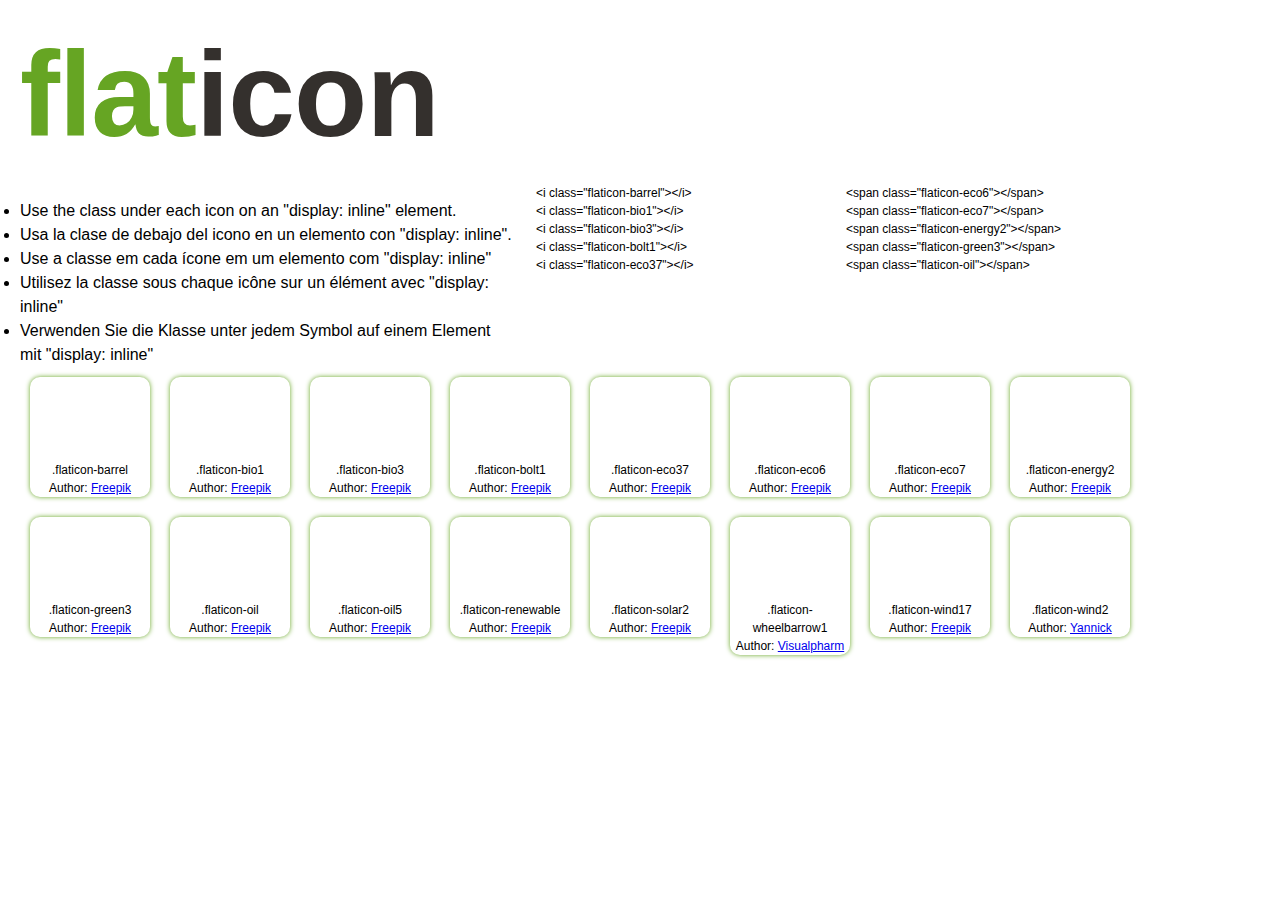
==== fonts/flaticon.html @ 9286f478 "added icons to the menu" ====
<!Doctype html>
			<html>
			<head>
			<title>Flaticon WebFont</title>
                        <link rel="stylesheet" type="text/css" href="flaticon.css">
                        <meta charset="UTF-8">
			<style>

				body {
					font-family: sans-serif;
					line-height: 1.5;
					font-size: 16px;
					padding: 20px;
				}
				* {
					-moz-box-sizing: border-box;
					-webkit-box-sizing: border-box;
					box-sizing: border-box;
					margin: 0;
					padding: 0;
				}
                                
[class^="flaticon-"]:before, [class*=" flaticon-"]:before,
[class^="flaticon-"]:after, [class*=" flaticon-"]:after {
font-family: Flaticon;
font-size: 20px;
font-style: normal;
margin-left: 20px;
color: #66A523;
}

                                .image p {
    font-size: 12px;
    margin-left: 20px;
    clear: none;
    width: 300px;
}
.text {
    width: 40%;
    float: left;
    margin-top: 15px;
}
.image {
    width: 25%;
float: left;
margin-bottom: 15px;
}
#glyphs {
    clear: both;
}
.image p:nth-child(even) i {
    clear: none;
}
				.glyph{
					display: inline-block;
					width: 120px;
					margin: 10px;
					text-align: center;
					vertical-align: top;
					background: #FFF;
					border-radius: 10px;
					box-shadow: 0 0 5px #66A523;
				}
				.glyph-icon{
					padding: 10px;
					display: block;
					font-family: "Flaticon";
					font-size: 64px;
					line-height: 1;
				}
				.glyph-icon:before{
					content: attr(data-icon);
				}
				.class-name{
					font-size: 12px;
				}
				.glyph > input{
					display: block;
					width: 100px;
					margin: 5px auto;
					text-align: center;
					font-size: 12px;
					cursor: text;
				}
				.glyph > input.icon-input{
					font-family: "Flaticon";
					font-size: 16px;
					margin-bottom: 10px;
				}
                    h1.logo {
                        font-size: 120px;
                        letter-spacing: -1px;
                        margin-top: -16px;
                        text-transform: lowercase;
                     }

                     h1.logo a {
                        color:#34302d;
                        /*font-weight: 100;*/
                        text-decoration: none;
                     }

                     h1.logo a span{
                        color:#66A523;
                     }
			</style>
			</head>
			<body>
               <header>
               <h1 class="logo"><a href="http://www.flaticon.com"><span>FLAT</span>ICON</a></h1>
               </header>
                
               <section class="demo">
                    <div class="text">
                    <ul>
                        <li><p>Use the class under each icon on an "display: inline" element.<p></li>
                        <li><p>Usa la clase de debajo del icono en un elemento con "display: inline".<p></li>
                        <li><p>Use a classe em cada ícone em um elemento com "display: inline"</p></li>
                        <li><p>Utilisez la classe sous chaque icône sur un élément avec "display: inline"</p></li>
                        <li><p>Verwenden Sie die Klasse unter jedem Symbol auf einem Element mit "display: inline"</p></li>
                    </ul>
                    </div>
                    <div class="image"><p>&lt;i class=&quot;flaticon-barrel&quot;&gt;&lt;/i&gt; <i class="flaticon-barrel"></i></p><p>&lt;i class=&quot;flaticon-bio1&quot;&gt;&lt;/i&gt; <i class="flaticon-bio1"></i></p><p>&lt;i class=&quot;flaticon-bio3&quot;&gt;&lt;/i&gt; <i class="flaticon-bio3"></i></p><p>&lt;i class=&quot;flaticon-bolt1&quot;&gt;&lt;/i&gt; <i class="flaticon-bolt1"></i></p><p>&lt;i class=&quot;flaticon-eco37&quot;&gt;&lt;/i&gt; <i class="flaticon-eco37"></i></p></div><div class="image"><p>&lt;span class=&quot;flaticon-eco6&quot;&gt;&lt;/span&gt; <span class="flaticon-eco6"></span></p><p>&lt;span class=&quot;flaticon-eco7&quot;&gt;&lt;/span&gt; <span class="flaticon-eco7"></span></p><p>&lt;span class=&quot;flaticon-energy2&quot;&gt;&lt;/span&gt; <span class="flaticon-energy2"></span></p><p>&lt;span class=&quot;flaticon-green3&quot;&gt;&lt;/span&gt; <span class="flaticon-green3"></span></p><p>&lt;span class=&quot;flaticon-oil&quot;&gt;&lt;/span&gt; <span class="flaticon-oil"></span></p></div>
               </section>

			<section id="glyphs"><div class="glyph">
				<div class="glyph-icon" data-icon="&#xe000;"></div>
				<div class="class-name">.flaticon-barrel</div><div class="class-name">Author: <a href="http://www.flaticon.com/free-icon/barrel-container_31588">Freepik</a></div></div><div class="glyph">
				<div class="glyph-icon" data-icon="&#xe001;"></div>
				<div class="class-name">.flaticon-bio1</div><div class="class-name">Author: <a href="http://www.flaticon.com/free-icon/bio-energy-symbol_25150">Freepik</a></div></div><div class="glyph">
				<div class="glyph-icon" data-icon="&#xe002;"></div>
				<div class="class-name">.flaticon-bio3</div><div class="class-name">Author: <a href="http://www.flaticon.com/free-icon/bio-mass-renewable-energy_34507">Freepik</a></div></div><div class="glyph">
				<div class="glyph-icon" data-icon="&#xe003;"></div>
				<div class="class-name">.flaticon-bolt1</div><div class="class-name">Author: <a href="http://www.flaticon.com/free-icon/bolt_2233">Freepik</a></div></div><div class="glyph">
				<div class="glyph-icon" data-icon="&#xe004;"></div>
				<div class="class-name">.flaticon-eco37</div><div class="class-name">Author: <a href="http://www.flaticon.com/free-icon/eco-powered_25148">Freepik</a></div></div><div class="glyph">
				<div class="glyph-icon" data-icon="&#xe005;"></div>
				<div class="class-name">.flaticon-eco6</div><div class="class-name">Author: <a href="http://www.flaticon.com/free-icon/eco-energy_25013">Freepik</a></div></div><div class="glyph">
				<div class="glyph-icon" data-icon="&#xe006;"></div>
				<div class="class-name">.flaticon-eco7</div><div class="class-name">Author: <a href="http://www.flaticon.com/free-icon/eco-energy-symbol-of-a-lightning-bolt_25018">Freepik</a></div></div><div class="glyph">
				<div class="glyph-icon" data-icon="&#xe007;"></div>
				<div class="class-name">.flaticon-energy2</div><div class="class-name">Author: <a href="http://www.flaticon.com/free-icon/energy-recycle_12920">Freepik</a></div></div><div class="glyph">
				<div class="glyph-icon" data-icon="&#xe008;"></div>
				<div class="class-name">.flaticon-green3</div><div class="class-name">Author: <a href="http://www.flaticon.com/free-icon/green-energy_25110">Freepik</a></div></div><div class="glyph">
				<div class="glyph-icon" data-icon="&#xe009;"></div>
				<div class="class-name">.flaticon-oil</div><div class="class-name">Author: <a href="http://www.flaticon.com/free-icon/oil-barrel-with-droplet-image_18255">Freepik</a></div></div><div class="glyph">
				<div class="glyph-icon" data-icon="&#xe00a;"></div>
				<div class="class-name">.flaticon-oil5</div><div class="class-name">Author: <a href="http://www.flaticon.com/free-icon/oil-drops_25079">Freepik</a></div></div><div class="glyph">
				<div class="glyph-icon" data-icon="&#xe00b;"></div>
				<div class="class-name">.flaticon-renewable</div><div class="class-name">Author: <a href="http://www.flaticon.com/free-icon/renewable-energy-label_25146">Freepik</a></div></div><div class="glyph">
				<div class="glyph-icon" data-icon="&#xe00c;"></div>
				<div class="class-name">.flaticon-solar2</div><div class="class-name">Author: <a href="http://www.flaticon.com/free-icon/solar-panel-ios-7-interface-symbol_17977">Freepik</a></div></div><div class="glyph">
				<div class="glyph-icon" data-icon="&#xe00d;"></div>
				<div class="class-name">.flaticon-wheelbarrow1</div><div class="class-name">Author: <a href="http://www.flaticon.com/free-icon/wheelbarrow-with-soil_24474">Visualpharm</a></div></div><div class="glyph">
				<div class="glyph-icon" data-icon="&#xe00e;"></div>
				<div class="class-name">.flaticon-wind17</div><div class="class-name">Author: <a href="http://www.flaticon.com/free-icon/wind-mill_31554">Freepik</a></div></div><div class="glyph">
				<div class="glyph-icon" data-icon="&#xe00f;"></div>
				<div class="class-name">.flaticon-wind2</div><div class="class-name">Author: <a href="http://www.flaticon.com/free-icon/wind-turbine_12090">Yannick</a></div></div></section>
			</body>
		</html>
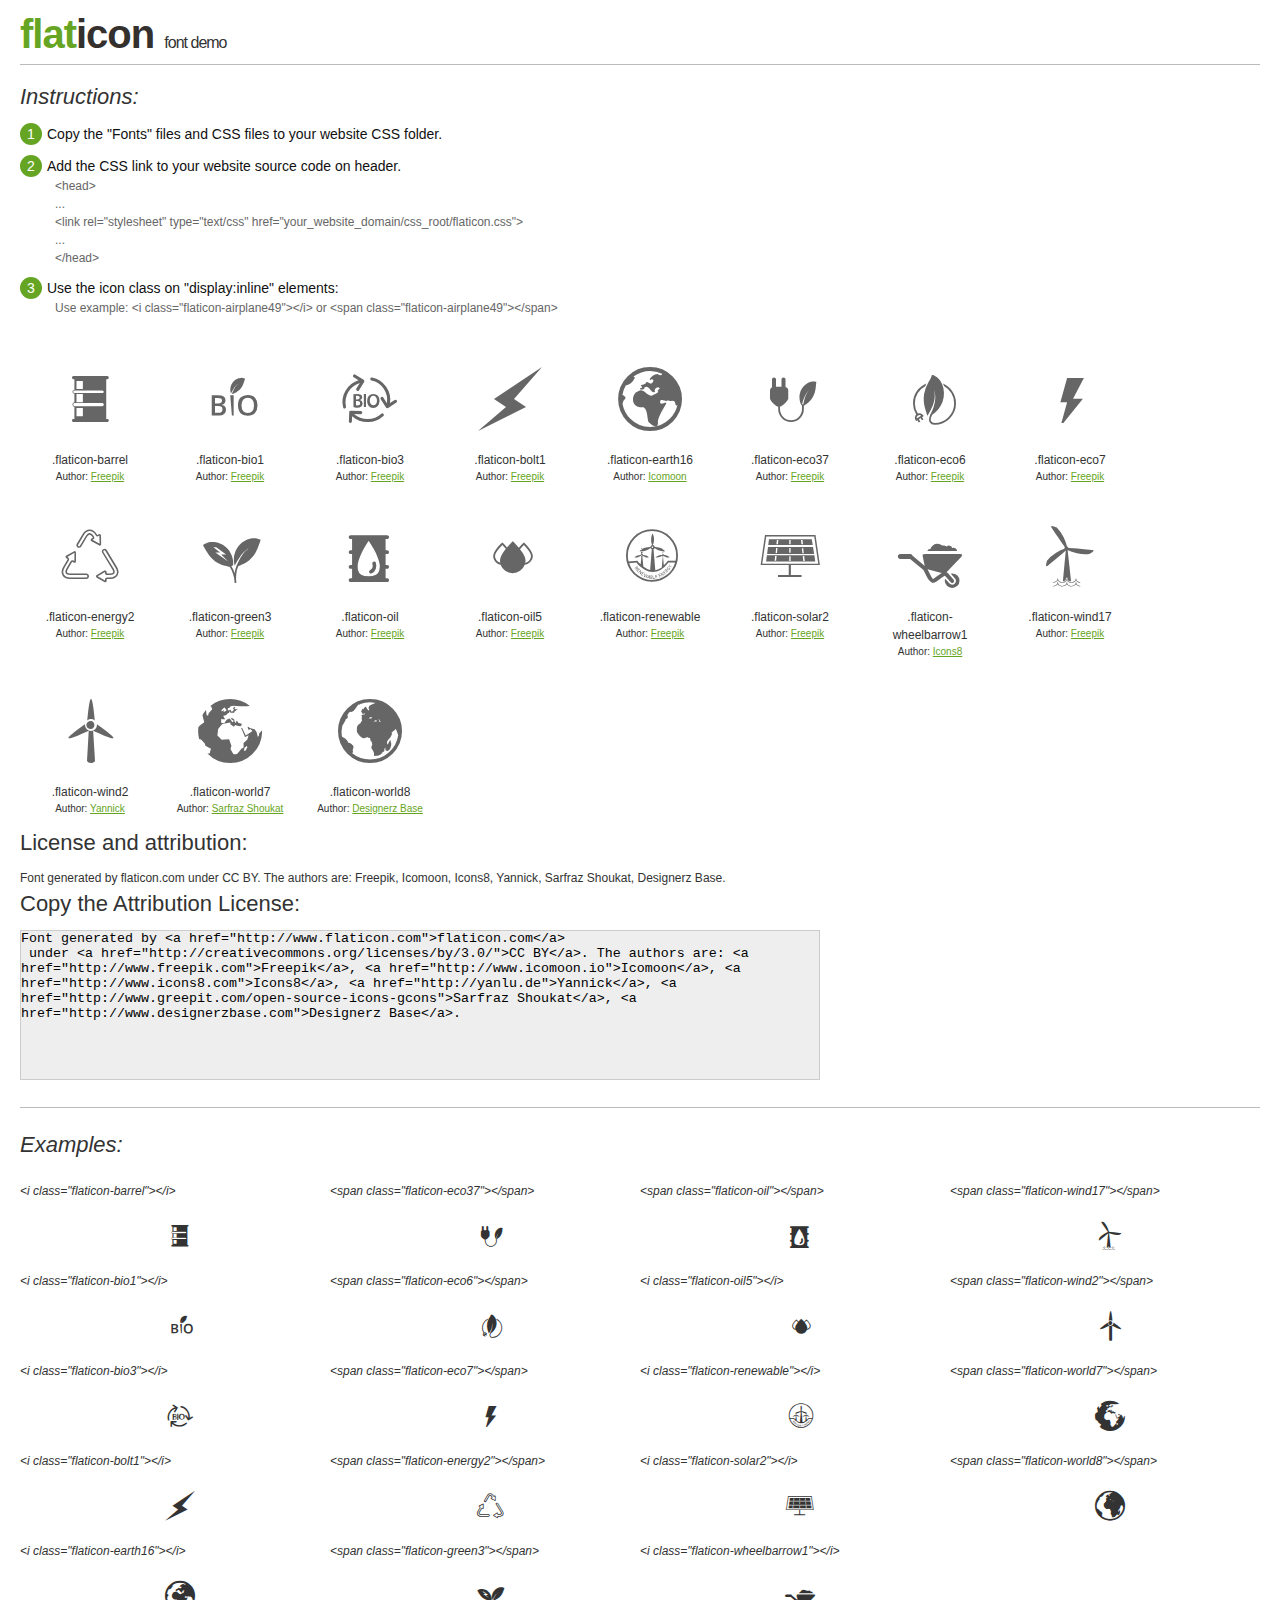
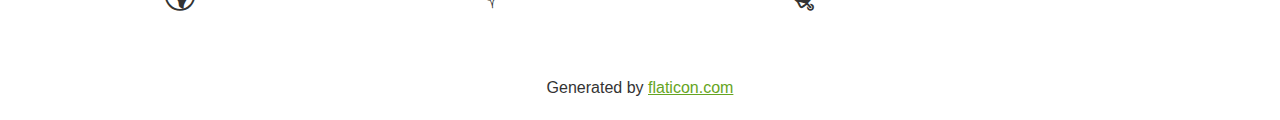
==== commit e202f655: "added new icon for countries. Fixed types and subtype for scatter plot" ====
--- a/fonts/flaticon.html
+++ b/fonts/flaticon.html
@@ -1,160 +1,301 @@
-<!Doctype html>
-			<html>
-			<head>
-			<title>Flaticon WebFont</title>
-                        <link rel="stylesheet" type="text/css" href="flaticon.css">
-                        <meta charset="UTF-8">
-			<style>
-
-				body {
-					font-family: sans-serif;
-					line-height: 1.5;
-					font-size: 16px;
-					padding: 20px;
-				}
-				* {
-					-moz-box-sizing: border-box;
-					-webkit-box-sizing: border-box;
-					box-sizing: border-box;
-					margin: 0;
-					padding: 0;
-				}
-                                
-[class^="flaticon-"]:before, [class*=" flaticon-"]:before,
-[class^="flaticon-"]:after, [class*=" flaticon-"]:after {
-font-family: Flaticon;
-font-size: 20px;
-font-style: normal;
-margin-left: 20px;
-color: #66A523;
-}
-
-                                .image p {
-    font-size: 12px;
-    margin-left: 20px;
-    clear: none;
-    width: 300px;
-}
-.text {
-    width: 40%;
-    float: left;
-    margin-top: 15px;
-}
-.image {
-    width: 25%;
-float: left;
-margin-bottom: 15px;
-}
-#glyphs {
-    clear: both;
-}
-.image p:nth-child(even) i {
-    clear: none;
-}
-				.glyph{
-					display: inline-block;
-					width: 120px;
-					margin: 10px;
-					text-align: center;
-					vertical-align: top;
-					background: #FFF;
-					border-radius: 10px;
-					box-shadow: 0 0 5px #66A523;
-				}
-				.glyph-icon{
-					padding: 10px;
-					display: block;
-					font-family: "Flaticon";
-					font-size: 64px;
-					line-height: 1;
-				}
-				.glyph-icon:before{
-					content: attr(data-icon);
-				}
-				.class-name{
-					font-size: 12px;
-				}
-				.glyph > input{
-					display: block;
-					width: 100px;
-					margin: 5px auto;
-					text-align: center;
-					font-size: 12px;
-					cursor: text;
-				}
-				.glyph > input.icon-input{
-					font-family: "Flaticon";
-					font-size: 16px;
-					margin-bottom: 10px;
-				}
-                    h1.logo {
-                        font-size: 120px;
-                        letter-spacing: -1px;
-                        margin-top: -16px;
-                        text-transform: lowercase;
-                     }
-
-                     h1.logo a {
-                        color:#34302d;
-                        /*font-weight: 100;*/
-                        text-decoration: none;
-                     }
-
-                     h1.logo a span{
-                        color:#66A523;
-                     }
-			</style>
-			</head>
-			<body>
-               <header>
-               <h1 class="logo"><a href="http://www.flaticon.com"><span>FLAT</span>ICON</a></h1>
-               </header>
-                
-               <section class="demo">
-                    <div class="text">
-                    <ul>
-                        <li><p>Use the class under each icon on an "display: inline" element.<p></li>
-                        <li><p>Usa la clase de debajo del icono en un elemento con "display: inline".<p></li>
-                        <li><p>Use a classe em cada ícone em um elemento com "display: inline"</p></li>
-                        <li><p>Utilisez la classe sous chaque icône sur un élément avec "display: inline"</p></li>
-                        <li><p>Verwenden Sie die Klasse unter jedem Symbol auf einem Element mit "display: inline"</p></li>
-                    </ul>
-                    </div>
-                    <div class="image"><p>&lt;i class=&quot;flaticon-barrel&quot;&gt;&lt;/i&gt; <i class="flaticon-barrel"></i></p><p>&lt;i class=&quot;flaticon-bio1&quot;&gt;&lt;/i&gt; <i class="flaticon-bio1"></i></p><p>&lt;i class=&quot;flaticon-bio3&quot;&gt;&lt;/i&gt; <i class="flaticon-bio3"></i></p><p>&lt;i class=&quot;flaticon-bolt1&quot;&gt;&lt;/i&gt; <i class="flaticon-bolt1"></i></p><p>&lt;i class=&quot;flaticon-eco37&quot;&gt;&lt;/i&gt; <i class="flaticon-eco37"></i></p></div><div class="image"><p>&lt;span class=&quot;flaticon-eco6&quot;&gt;&lt;/span&gt; <span class="flaticon-eco6"></span></p><p>&lt;span class=&quot;flaticon-eco7&quot;&gt;&lt;/span&gt; <span class="flaticon-eco7"></span></p><p>&lt;span class=&quot;flaticon-energy2&quot;&gt;&lt;/span&gt; <span class="flaticon-energy2"></span></p><p>&lt;span class=&quot;flaticon-green3&quot;&gt;&lt;/span&gt; <span class="flaticon-green3"></span></p><p>&lt;span class=&quot;flaticon-oil&quot;&gt;&lt;/span&gt; <span class="flaticon-oil"></span></p></div>
-               </section>
-
-			<section id="glyphs"><div class="glyph">
-				<div class="glyph-icon" data-icon="&#xe000;"></div>
-				<div class="class-name">.flaticon-barrel</div><div class="class-name">Author: <a href="http://www.flaticon.com/free-icon/barrel-container_31588">Freepik</a></div></div><div class="glyph">
-				<div class="glyph-icon" data-icon="&#xe001;"></div>
-				<div class="class-name">.flaticon-bio1</div><div class="class-name">Author: <a href="http://www.flaticon.com/free-icon/bio-energy-symbol_25150">Freepik</a></div></div><div class="glyph">
-				<div class="glyph-icon" data-icon="&#xe002;"></div>
-				<div class="class-name">.flaticon-bio3</div><div class="class-name">Author: <a href="http://www.flaticon.com/free-icon/bio-mass-renewable-energy_34507">Freepik</a></div></div><div class="glyph">
-				<div class="glyph-icon" data-icon="&#xe003;"></div>
-				<div class="class-name">.flaticon-bolt1</div><div class="class-name">Author: <a href="http://www.flaticon.com/free-icon/bolt_2233">Freepik</a></div></div><div class="glyph">
-				<div class="glyph-icon" data-icon="&#xe004;"></div>
-				<div class="class-name">.flaticon-eco37</div><div class="class-name">Author: <a href="http://www.flaticon.com/free-icon/eco-powered_25148">Freepik</a></div></div><div class="glyph">
-				<div class="glyph-icon" data-icon="&#xe005;"></div>
-				<div class="class-name">.flaticon-eco6</div><div class="class-name">Author: <a href="http://www.flaticon.com/free-icon/eco-energy_25013">Freepik</a></div></div><div class="glyph">
-				<div class="glyph-icon" data-icon="&#xe006;"></div>
-				<div class="class-name">.flaticon-eco7</div><div class="class-name">Author: <a href="http://www.flaticon.com/free-icon/eco-energy-symbol-of-a-lightning-bolt_25018">Freepik</a></div></div><div class="glyph">
-				<div class="glyph-icon" data-icon="&#xe007;"></div>
-				<div class="class-name">.flaticon-energy2</div><div class="class-name">Author: <a href="http://www.flaticon.com/free-icon/energy-recycle_12920">Freepik</a></div></div><div class="glyph">
-				<div class="glyph-icon" data-icon="&#xe008;"></div>
-				<div class="class-name">.flaticon-green3</div><div class="class-name">Author: <a href="http://www.flaticon.com/free-icon/green-energy_25110">Freepik</a></div></div><div class="glyph">
-				<div class="glyph-icon" data-icon="&#xe009;"></div>
-				<div class="class-name">.flaticon-oil</div><div class="class-name">Author: <a href="http://www.flaticon.com/free-icon/oil-barrel-with-droplet-image_18255">Freepik</a></div></div><div class="glyph">
-				<div class="glyph-icon" data-icon="&#xe00a;"></div>
-				<div class="class-name">.flaticon-oil5</div><div class="class-name">Author: <a href="http://www.flaticon.com/free-icon/oil-drops_25079">Freepik</a></div></div><div class="glyph">
-				<div class="glyph-icon" data-icon="&#xe00b;"></div>
-				<div class="class-name">.flaticon-renewable</div><div class="class-name">Author: <a href="http://www.flaticon.com/free-icon/renewable-energy-label_25146">Freepik</a></div></div><div class="glyph">
-				<div class="glyph-icon" data-icon="&#xe00c;"></div>
-				<div class="class-name">.flaticon-solar2</div><div class="class-name">Author: <a href="http://www.flaticon.com/free-icon/solar-panel-ios-7-interface-symbol_17977">Freepik</a></div></div><div class="glyph">
-				<div class="glyph-icon" data-icon="&#xe00d;"></div>
-				<div class="class-name">.flaticon-wheelbarrow1</div><div class="class-name">Author: <a href="http://www.flaticon.com/free-icon/wheelbarrow-with-soil_24474">Visualpharm</a></div></div><div class="glyph">
-				<div class="glyph-icon" data-icon="&#xe00e;"></div>
-				<div class="class-name">.flaticon-wind17</div><div class="class-name">Author: <a href="http://www.flaticon.com/free-icon/wind-mill_31554">Freepik</a></div></div><div class="glyph">
-				<div class="glyph-icon" data-icon="&#xe00f;"></div>
-				<div class="class-name">.flaticon-wind2</div><div class="class-name">Author: <a href="http://www.flaticon.com/free-icon/wind-turbine_12090">Yannick</a></div></div></section>
-			</body>
-		</html>+<!DOCTYPE html>
+<html>
+
+<head>
+    <title>Flaticon WebFont</title>
+    <link rel="stylesheet" type="text/css" href="flaticon.css">
+    <meta charset="UTF-8">
+    <style>
+    body {
+        font-family: sans-serif;
+        line-height: 1.5;
+        font-size: 16px;
+        padding: 20px;
+        color:#333;
+    }
+    * {
+        -moz-box-sizing: border-box;
+        -webkit-box-sizing: border-box;
+        box-sizing: border-box;
+        margin: 0;
+        padding: 0;
+    }
+    [class^="flaticon-"]:before, [class*=" flaticon-"]:before, [class^="flaticon-"]:after, [class*=" flaticon-"]:after {
+        font-family: Flaticon;
+        font-size: 30px;
+        font-style: normal;
+        margin-left: 20px;
+        color: #333;
+    }
+    .image p {
+		font-size: 12px;
+		margin: 0px;
+		clear: none;
+		width: 300px;
+		line-height: 40px;
+	}
+    .text {
+        float: left;
+        font-size:14px;
+        margin-top: 15px;
+    }
+    .text ul {
+        margin-left:0px;
+        color:#111;
+        margin-bottom:20px;
+    }
+    .text .ex {
+        font-size:12px;
+        color:#666;
+        margin-left:35px;
+        display:block;
+    }
+    .text ul li {
+        margin-top:10px;
+        list-style:none;
+    }
+    .num {
+        background:#66A523;
+        color:#fff;
+        border-radius:20px;
+        padding:1px;
+        display:inline-block;
+        width:22px;
+        height:22px;
+        text-align:center;
+        margin-right: 5px;
+    }
+    .text ul strong {
+        font-weight:normal;
+        color:#000;
+    }
+    .image {
+        width: 280px;
+        float: left;
+        margin-bottom: 15px;
+        margin-right: 30px;
+    }
+    #glyphs {
+        clear: both;
+    }
+    .image p:nth-child(even) i {
+        clear: none;
+    }
+    .glyph {
+        display: inline-block;
+        width: 120px;
+        margin: 10px;
+        text-align: center;
+        vertical-align: top;
+        background: #FFF;
+    }
+    .glyph .glyph-icon {
+        padding: 10px;
+        display: block;
+        font-family:"Flaticon";
+        font-size: 64px;
+        line-height: 1;
+    }
+    .glyph .glyph-icon:before {
+        font-size: 64px;
+        color: #666;
+        margin-left: 0;
+    }
+    .class-name {
+        font-size: 12px;
+    }
+    .author-name {
+		font-size: 10px;
+	}
+	a{
+		color: #66A523;
+	}
+    .instructions {
+        font-style:italic;
+        font-size:22px;
+        margin-bottom:10px;
+    }
+    .iconsuse {
+        font-size:22px;
+        font-style:italic;
+        padding-top:20px;
+        margin-top:20px;
+        border-top:1px solid #bbb;
+    }
+    .usetitle {
+        font-size:22px;
+        margin-bottom:10px;
+    }
+    .class-name:last-child {
+        font-size: 10px;
+        color:#888;
+    }
+    .class-name:last-child a {
+        font-size: 10px;
+        color:#555;
+    }
+    .class-name:last-child a:hover {
+        color:#66A523;
+    }
+    .glyph > input {
+        display: block;
+        width: 100px;
+        margin: 5px auto;
+        text-align: center;
+        font-size: 12px;
+        cursor: text;
+    }
+    .glyph > input.icon-input {
+        font-family:"Flaticon";
+        font-size: 16px;
+        margin-bottom: 10px;
+    }
+    h1.logo {
+        font-size: 40px;
+        letter-spacing: -1px;
+        margin-top: -16px;
+        text-transform: lowercase;
+        border-bottom:1px solid #bbb;
+    }
+    h1.logo strong {
+        font-size: 16px;
+        font-family:sans-serif;
+        font-weight:normal;
+        color:#333;
+    }
+    h1.logo a {
+        color:#34302d;
+        text-decoration: none;
+    }
+    h1.logo a span {
+        color:#66A523;
+    }
+    #footer {
+        padding-top:40px;
+        clear:both;
+        text-align:center;
+    }
+    #footer a {
+        color:#66A523;
+    }
+    textarea {
+		margin: 0px;
+		width: 800px;
+		height: 150px;
+		border: 1px solid #CCC;
+		resize: none;
+		background: #EEE;
+    }
+    .author-link, .attrDiv a{
+    	font-size: 12px;
+    	color: #333;
+    	text-decoration: none;
+    }
+    .external {
+    	display: block;
+    }
+    .attrDiv {
+		font-size: 12px;
+	}
+    </style>
+</head>
+
+<body>
+    <header>
+        <h1 class="logo">
+            <a href="http://www.flaticon.com">
+                <span>FLAT</span>ICON</a>
+            <strong>Font Demo</strong>
+        </h1>
+    </header>
+
+    <section class="demo">
+        <div class="text">
+
+            <div class="instructions">Instructions:</div>
+
+            <ul>
+                <li>
+                    <p>
+                        <span class="num">1</span>Copy the "Fonts" files and CSS files to your website CSS folder.
+                </li>
+                <li>
+                    <p>
+                        <span class="num">2</span>Add the CSS link to your website source code on header.
+                        <br />
+                        <span class="ex">&lt;head&gt;
+                            <br/>...
+                            <br/>&lt;link rel="stylesheet" type="text/css" href="your_website_domain/css_root/flaticon.css"&gt;
+                            <br/>...
+                            <br/>&lt;/head&gt;</span>
+                </li>
+
+                <li>
+                    <p>
+                        <span class="num">3</span>Use the icon class on "display:inline" elements:
+                        <br />
+                        <span class="ex">Use example: &lt;i class=&quot;flaticon-airplane49&quot;&gt;&lt;/i&gt; or &lt;span class=&quot;flaticon-airplane49&quot;&gt;&lt;/span&gt;</span>
+                </li>
+            </ul>
+        </div>
+
+    </section>
+
+    <section id="glyphs"><div class="glyph">
+		<div class="glyph-icon flaticon-barrel"></div>
+		<div class="class-name">.flaticon-barrel</div><div class="author-name">Author: <a href="http://www.flaticon.com/free-icon/barrel-container_31588">Freepik</a></div></div><div class="glyph">
+		<div class="glyph-icon flaticon-bio1"></div>
+		<div class="class-name">.flaticon-bio1</div><div class="author-name">Author: <a href="http://www.flaticon.com/free-icon/bio-energy-symbol_25150">Freepik</a></div></div><div class="glyph">
+		<div class="glyph-icon flaticon-bio3"></div>
+		<div class="class-name">.flaticon-bio3</div><div class="author-name">Author: <a href="http://www.flaticon.com/free-icon/bio-mass-renewable-energy_34507">Freepik</a></div></div><div class="glyph">
+		<div class="glyph-icon flaticon-bolt1"></div>
+		<div class="class-name">.flaticon-bolt1</div><div class="author-name">Author: <a href="http://www.flaticon.com/free-icon/bolt_2233">Freepik</a></div></div><div class="glyph">
+		<div class="glyph-icon flaticon-earth16"></div>
+		<div class="class-name">.flaticon-earth16</div><div class="author-name">Author: <a href="http://www.flaticon.com/free-icon/earth_24390">Icomoon</a></div></div><div class="glyph">
+		<div class="glyph-icon flaticon-eco37"></div>
+		<div class="class-name">.flaticon-eco37</div><div class="author-name">Author: <a href="http://www.flaticon.com/free-icon/eco-powered_25148">Freepik</a></div></div><div class="glyph">
+		<div class="glyph-icon flaticon-eco6"></div>
+		<div class="class-name">.flaticon-eco6</div><div class="author-name">Author: <a href="http://www.flaticon.com/free-icon/eco-energy_25013">Freepik</a></div></div><div class="glyph">
+		<div class="glyph-icon flaticon-eco7"></div>
+		<div class="class-name">.flaticon-eco7</div><div class="author-name">Author: <a href="http://www.flaticon.com/free-icon/eco-energy-symbol-of-a-lightning-bolt_25018">Freepik</a></div></div><div class="glyph">
+		<div class="glyph-icon flaticon-energy2"></div>
+		<div class="class-name">.flaticon-energy2</div><div class="author-name">Author: <a href="http://www.flaticon.com/free-icon/energy-recycle_12920">Freepik</a></div></div><div class="glyph">
+		<div class="glyph-icon flaticon-green3"></div>
+		<div class="class-name">.flaticon-green3</div><div class="author-name">Author: <a href="http://www.flaticon.com/free-icon/green-energy_25110">Freepik</a></div></div><div class="glyph">
+		<div class="glyph-icon flaticon-oil"></div>
+		<div class="class-name">.flaticon-oil</div><div class="author-name">Author: <a href="http://www.flaticon.com/free-icon/oil-barrel-with-droplet-image_18255">Freepik</a></div></div><div class="glyph">
+		<div class="glyph-icon flaticon-oil5"></div>
+		<div class="class-name">.flaticon-oil5</div><div class="author-name">Author: <a href="http://www.flaticon.com/free-icon/oil-drops_25079">Freepik</a></div></div><div class="glyph">
+		<div class="glyph-icon flaticon-renewable"></div>
+		<div class="class-name">.flaticon-renewable</div><div class="author-name">Author: <a href="http://www.flaticon.com/free-icon/renewable-energy-label_25146">Freepik</a></div></div><div class="glyph">
+		<div class="glyph-icon flaticon-solar2"></div>
+		<div class="class-name">.flaticon-solar2</div><div class="author-name">Author: <a href="http://www.flaticon.com/free-icon/solar-panel-ios-7-interface-symbol_17977">Freepik</a></div></div><div class="glyph">
+		<div class="glyph-icon flaticon-wheelbarrow1"></div>
+		<div class="class-name">.flaticon-wheelbarrow1</div><div class="author-name">Author: <a href="http://www.flaticon.com/free-icon/wheelbarrow-with-soil_24474">Icons8</a></div></div><div class="glyph">
+		<div class="glyph-icon flaticon-wind17"></div>
+		<div class="class-name">.flaticon-wind17</div><div class="author-name">Author: <a href="http://www.flaticon.com/free-icon/wind-mill_31554">Freepik</a></div></div><div class="glyph">
+		<div class="glyph-icon flaticon-wind2"></div>
+		<div class="class-name">.flaticon-wind2</div><div class="author-name">Author: <a href="http://www.flaticon.com/free-icon/wind-turbine_12090">Yannick</a></div></div><div class="glyph">
+		<div class="glyph-icon flaticon-world7"></div>
+		<div class="class-name">.flaticon-world7</div><div class="author-name">Author: <a href="http://www.flaticon.com/free-icon/world-planet_9844">Sarfraz Shoukat</a></div></div><div class="glyph">
+		<div class="glyph-icon flaticon-world8"></div>
+		<div class="class-name">.flaticon-world8</div><div class="author-name">Author: <a href="http://www.flaticon.com/free-icon/world-outline_14197">Designerz Base</a></div></div></section><section class="attribution">
+
+	<div class="usetitle">License and attribution:</div><div class="attrDiv">Font generated by <a href="http://www.flaticon.com">flaticon.com</a>
+ under <a href="http://creativecommons.org/licenses/by/3.0/">CC BY</a>. The authors are: <a href="http://www.freepik.com">Freepik</a>, <a href="http://www.icomoon.io">Icomoon</a>, <a href="http://www.icons8.com">Icons8</a>, <a href="http://yanlu.de">Yannick</a>, <a href="http://www.greepit.com/open-source-icons-gcons">Sarfraz Shoukat</a>, <a href="http://www.designerzbase.com">Designerz Base</a>.</div><div class="usetitle">Copy the Attribution License:</div>
+
+<textarea onclick="this.focus();this.select();">Font generated by &lt;a href=&quot;http://www.flaticon.com&quot;&gt;flaticon.com&lt;/a&gt;
+ under &lt;a href=&quot;http://creativecommons.org/licenses/by/3.0/&quot;&gt;CC BY&lt;/a&gt;. The authors are: &lt;a href=&quot;http://www.freepik.com&quot;&gt;Freepik&lt;/a&gt;, &lt;a href=&quot;http://www.icomoon.io&quot;&gt;Icomoon&lt;/a&gt;, &lt;a href=&quot;http://www.icons8.com&quot;&gt;Icons8&lt;/a&gt;, &lt;a href=&quot;http://yanlu.de&quot;&gt;Yannick&lt;/a&gt;, &lt;a href=&quot;http://www.greepit.com/open-source-icons-gcons&quot;&gt;Sarfraz Shoukat&lt;/a&gt;, &lt;a href=&quot;http://www.designerzbase.com&quot;&gt;Designerz Base&lt;/a&gt;.</textarea>
+
+</section>
+
+<section class="iconsuse">
+    	<div class="usetitle">Examples:</div>
+		<div class="image"><p>&lt;i class=&quot;flaticon-barrel&quot;&gt;&lt;/i&gt; <i class="flaticon-barrel"></i></p><p>&lt;i class=&quot;flaticon-bio1&quot;&gt;&lt;/i&gt; <i class="flaticon-bio1"></i></p><p>&lt;i class=&quot;flaticon-bio3&quot;&gt;&lt;/i&gt; <i class="flaticon-bio3"></i></p><p>&lt;i class=&quot;flaticon-bolt1&quot;&gt;&lt;/i&gt; <i class="flaticon-bolt1"></i></p><p>&lt;i class=&quot;flaticon-earth16&quot;&gt;&lt;/i&gt; <i class="flaticon-earth16"></i></p></div><div class="image"><p>&lt;span class=&quot;flaticon-eco37&quot;&gt;&lt;/span&gt; <span class="flaticon-eco37"></span></p><p>&lt;span class=&quot;flaticon-eco6&quot;&gt;&lt;/span&gt; <span class="flaticon-eco6"></span></p><p>&lt;span class=&quot;flaticon-eco7&quot;&gt;&lt;/span&gt; <span class="flaticon-eco7"></span></p><p>&lt;span class=&quot;flaticon-energy2&quot;&gt;&lt;/span&gt; <span class="flaticon-energy2"></span></p><p>&lt;span class=&quot;flaticon-green3&quot;&gt;&lt;/span&gt; <span class="flaticon-green3"></span></p></div><div class="image"><p>&lt;span class=&quot;flaticon-oil&quot;&gt;&lt;/span&gt; <span class="flaticon-oil"></span></p><p>&lt;i class=&quot;flaticon-oil5&quot;&gt;&lt;/i&gt; <i class="flaticon-oil5"></i></p><p>&lt;i class=&quot;flaticon-renewable&quot;&gt;&lt;/i&gt; <i class="flaticon-renewable"></i></p><p>&lt;i class=&quot;flaticon-solar2&quot;&gt;&lt;/i&gt; <i class="flaticon-solar2"></i></p><p>&lt;i class=&quot;flaticon-wheelbarrow1&quot;&gt;&lt;/i&gt; <i class="flaticon-wheelbarrow1"></i></p></div><div class="image"><p>&lt;span class=&quot;flaticon-wind17&quot;&gt;&lt;/span&gt; <span class="flaticon-wind17"></span></p><p>&lt;span class=&quot;flaticon-wind2&quot;&gt;&lt;/span&gt; <span class="flaticon-wind2"></span></p><p>&lt;span class=&quot;flaticon-world7&quot;&gt;&lt;/span&gt; <span class="flaticon-world7"></span></p><p>&lt;span class=&quot;flaticon-world8&quot;&gt;&lt;/span&gt; <span class="flaticon-world8"></span></p></div>
+</section>
+<div id="footer">
+    <div>Generated by <a href="http://www.flaticon.com">flaticon.com</a>
+    </div>
+</div>
+	</body>
+</html>--- a/fonts/flaticon.css
+++ b/fonts/flaticon.css
@@ -0,0 +1,78 @@
+@font-face {
+	font-family: "Flaticon";
+	src: url("../fonts/flaticon.eot");
+	src: url("../fonts/flaticon.eot#iefix") format("embedded-opentype"),
+	url("../fonts/flaticon.woff") format("woff"),
+	url("../fonts/flaticon.ttf") format("truetype"),
+	url("../fonts/flaticon.svg") format("svg");
+	font-weight: normal;
+	font-style: normal;
+}
+[class^="flaticon-"]:before, [class*=" flaticon-"]:before,
+[class^="flaticon-"]:after, [class*=" flaticon-"]:after {   
+	font-family: Flaticon;
+    font-size: 64px;
+    padding: 10px;
+    text-align: center;
+    display: block;
+	font-style: normal;
+	line-height: 1;
+
+}
+.flaticon-barrel:before {
+	content: "\e000";
+}
+.flaticon-bio1:before {
+	content: "\e001";
+}
+.flaticon-bio3:before {
+	content: "\e002";
+}
+.flaticon-bolt1:before {
+	content: "\e003";
+}
+.flaticon-earth16:before {
+	content: "\e004";
+}
+.flaticon-eco37:before {
+	content: "\e005";
+}
+.flaticon-eco6:before {
+	content: "\e006";
+}
+.flaticon-eco7:before {
+	content: "\e007";
+}
+.flaticon-energy2:before {
+	content: "\e008";
+}
+.flaticon-green3:before {
+	content: "\e009";
+}
+.flaticon-oil:before {
+	content: "\e00a";
+}
+.flaticon-oil5:before {
+	content: "\e00b";
+}
+.flaticon-renewable:before {
+	content: "\e00c";
+}
+.flaticon-solar2:before {
+	content: "\e00d";
+}
+.flaticon-wheelbarrow1:before {
+	content: "\e00e";
+}
+.flaticon-wind17:before {
+	content: "\e00f";
+}
+.flaticon-wind2:before {
+	content: "\e010";
+}
+.flaticon-world7:before {
+	content: "\e011";
+}
+.flaticon-world8:before {
+	content: "\e012";
+}
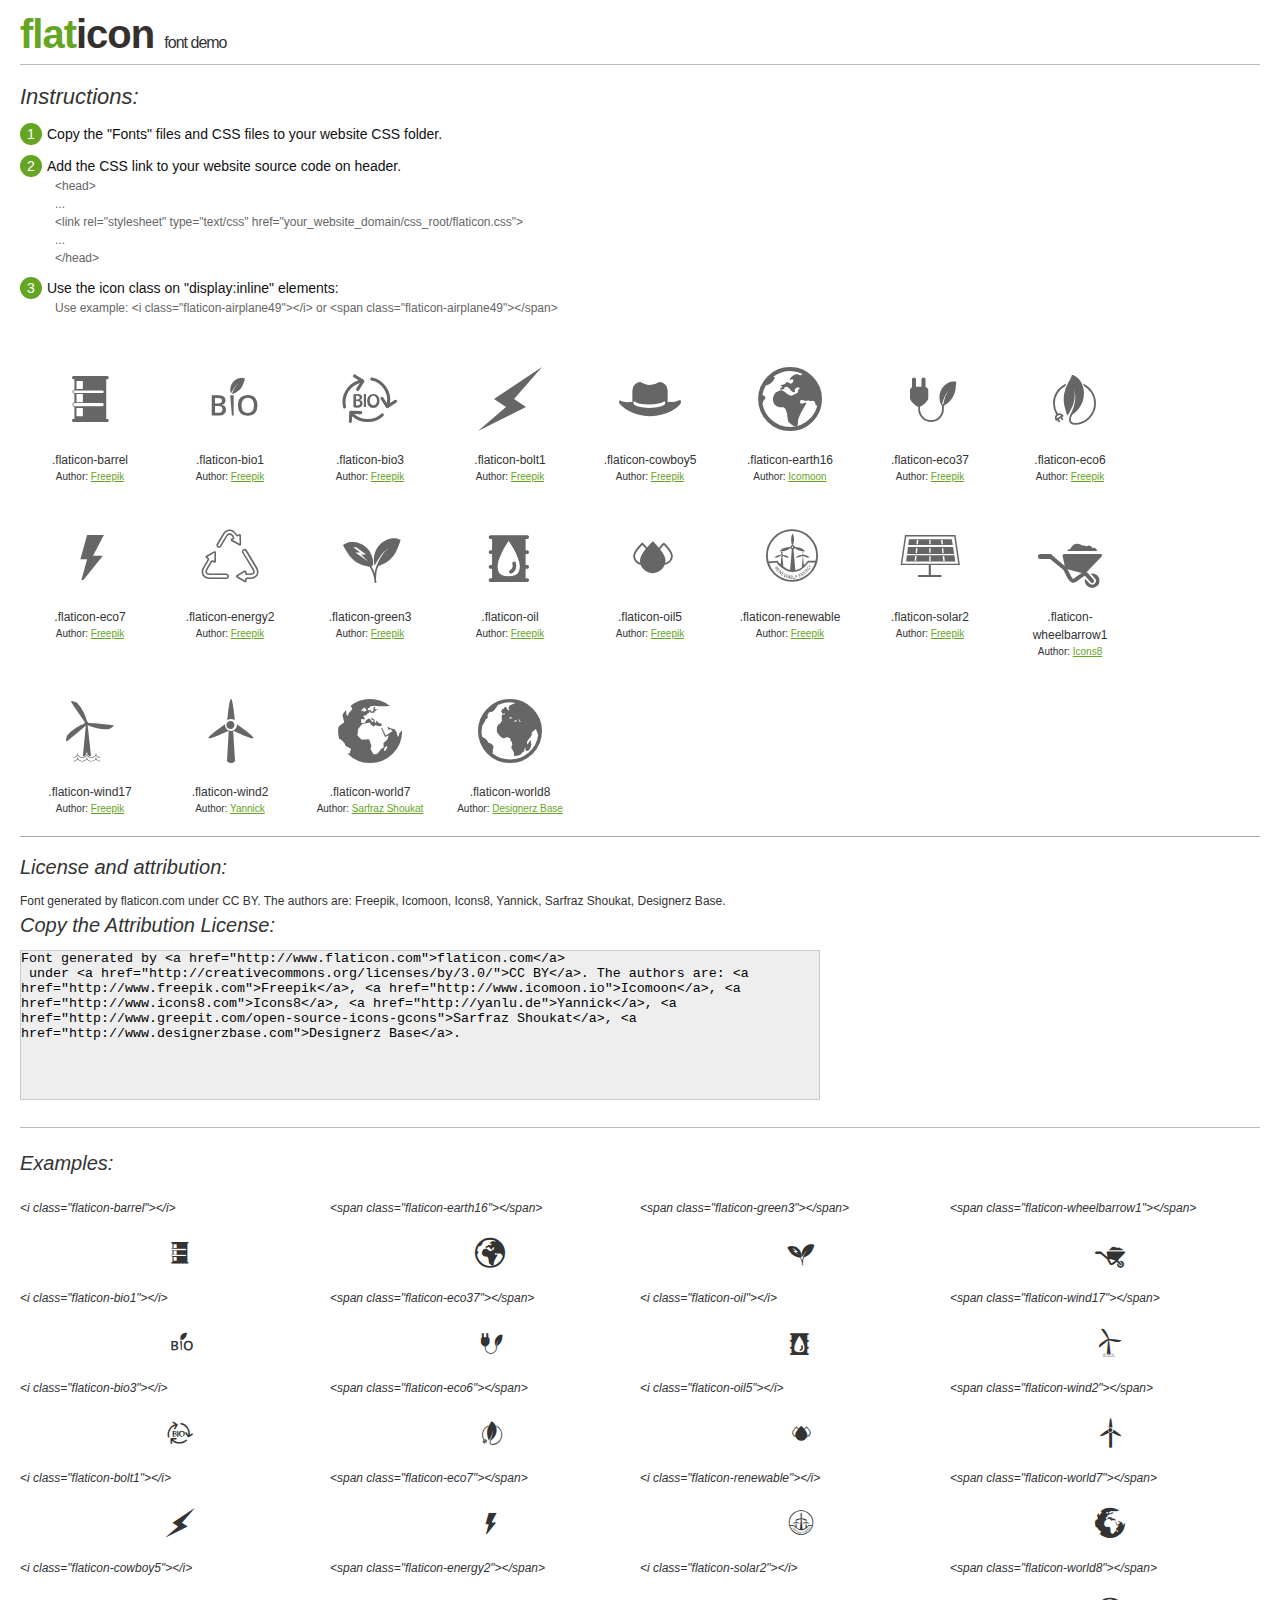
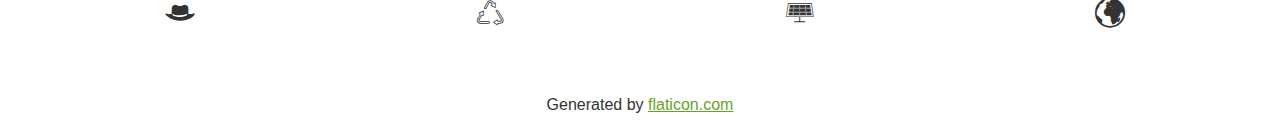
==== commit 7f151383: "added new icon for countries" ====
--- a/fonts/flaticon.html
+++ b/fonts/flaticon.html
@@ -123,8 +123,9 @@
         border-top:1px solid #bbb;
     }
     .usetitle {
-        font-size:22px;
-        margin-bottom:10px;
+        margin-bottom: 10px;
+        font-size: 20px;
+        font-style: italic;
     }
     .class-name:last-child {
         font-size: 10px;
@@ -197,6 +198,11 @@
     .attrDiv {
 		font-size: 12px;
 	}
+    .attribution {
+        border-top: 1px solid #AAA;
+        margin: 10px 0;
+        padding-top: 15px;
+    }
     </style>
 </head>
 
@@ -250,6 +256,8 @@
 		<div class="class-name">.flaticon-bio3</div><div class="author-name">Author: <a href="http://www.flaticon.com/free-icon/bio-mass-renewable-energy_34507">Freepik</a></div></div><div class="glyph">
 		<div class="glyph-icon flaticon-bolt1"></div>
 		<div class="class-name">.flaticon-bolt1</div><div class="author-name">Author: <a href="http://www.flaticon.com/free-icon/bolt_2233">Freepik</a></div></div><div class="glyph">
+		<div class="glyph-icon flaticon-cowboy5"></div>
+		<div class="class-name">.flaticon-cowboy5</div><div class="author-name">Author: <a href="http://www.flaticon.com/free-icon/cowboy-hat-variant_33878">Freepik</a></div></div><div class="glyph">
 		<div class="glyph-icon flaticon-earth16"></div>
 		<div class="class-name">.flaticon-earth16</div><div class="author-name">Author: <a href="http://www.flaticon.com/free-icon/earth_24390">Icomoon</a></div></div><div class="glyph">
 		<div class="glyph-icon flaticon-eco37"></div>
@@ -279,7 +287,9 @@
 		<div class="glyph-icon flaticon-world7"></div>
 		<div class="class-name">.flaticon-world7</div><div class="author-name">Author: <a href="http://www.flaticon.com/free-icon/world-planet_9844">Sarfraz Shoukat</a></div></div><div class="glyph">
 		<div class="glyph-icon flaticon-world8"></div>
-		<div class="class-name">.flaticon-world8</div><div class="author-name">Author: <a href="http://www.flaticon.com/free-icon/world-outline_14197">Designerz Base</a></div></div></section><section class="attribution">
+		<div class="class-name">.flaticon-world8</div><div class="author-name">Author: <a href="http://www.flaticon.com/free-icon/world-outline_14197">Designerz Base</a></div></div></section>
+
+<section class="attribution">
 
 	<div class="usetitle">License and attribution:</div><div class="attrDiv">Font generated by <a href="http://www.flaticon.com">flaticon.com</a>
  under <a href="http://creativecommons.org/licenses/by/3.0/">CC BY</a>. The authors are: <a href="http://www.freepik.com">Freepik</a>, <a href="http://www.icomoon.io">Icomoon</a>, <a href="http://www.icons8.com">Icons8</a>, <a href="http://yanlu.de">Yannick</a>, <a href="http://www.greepit.com/open-source-icons-gcons">Sarfraz Shoukat</a>, <a href="http://www.designerzbase.com">Designerz Base</a>.</div><div class="usetitle">Copy the Attribution License:</div>
@@ -291,7 +301,7 @@
 
 <section class="iconsuse">
     	<div class="usetitle">Examples:</div>
-		<div class="image"><p>&lt;i class=&quot;flaticon-barrel&quot;&gt;&lt;/i&gt; <i class="flaticon-barrel"></i></p><p>&lt;i class=&quot;flaticon-bio1&quot;&gt;&lt;/i&gt; <i class="flaticon-bio1"></i></p><p>&lt;i class=&quot;flaticon-bio3&quot;&gt;&lt;/i&gt; <i class="flaticon-bio3"></i></p><p>&lt;i class=&quot;flaticon-bolt1&quot;&gt;&lt;/i&gt; <i class="flaticon-bolt1"></i></p><p>&lt;i class=&quot;flaticon-earth16&quot;&gt;&lt;/i&gt; <i class="flaticon-earth16"></i></p></div><div class="image"><p>&lt;span class=&quot;flaticon-eco37&quot;&gt;&lt;/span&gt; <span class="flaticon-eco37"></span></p><p>&lt;span class=&quot;flaticon-eco6&quot;&gt;&lt;/span&gt; <span class="flaticon-eco6"></span></p><p>&lt;span class=&quot;flaticon-eco7&quot;&gt;&lt;/span&gt; <span class="flaticon-eco7"></span></p><p>&lt;span class=&quot;flaticon-energy2&quot;&gt;&lt;/span&gt; <span class="flaticon-energy2"></span></p><p>&lt;span class=&quot;flaticon-green3&quot;&gt;&lt;/span&gt; <span class="flaticon-green3"></span></p></div><div class="image"><p>&lt;span class=&quot;flaticon-oil&quot;&gt;&lt;/span&gt; <span class="flaticon-oil"></span></p><p>&lt;i class=&quot;flaticon-oil5&quot;&gt;&lt;/i&gt; <i class="flaticon-oil5"></i></p><p>&lt;i class=&quot;flaticon-renewable&quot;&gt;&lt;/i&gt; <i class="flaticon-renewable"></i></p><p>&lt;i class=&quot;flaticon-solar2&quot;&gt;&lt;/i&gt; <i class="flaticon-solar2"></i></p><p>&lt;i class=&quot;flaticon-wheelbarrow1&quot;&gt;&lt;/i&gt; <i class="flaticon-wheelbarrow1"></i></p></div><div class="image"><p>&lt;span class=&quot;flaticon-wind17&quot;&gt;&lt;/span&gt; <span class="flaticon-wind17"></span></p><p>&lt;span class=&quot;flaticon-wind2&quot;&gt;&lt;/span&gt; <span class="flaticon-wind2"></span></p><p>&lt;span class=&quot;flaticon-world7&quot;&gt;&lt;/span&gt; <span class="flaticon-world7"></span></p><p>&lt;span class=&quot;flaticon-world8&quot;&gt;&lt;/span&gt; <span class="flaticon-world8"></span></p></div>
+		<div class="image"><p>&lt;i class=&quot;flaticon-barrel&quot;&gt;&lt;/i&gt; <i class="flaticon-barrel"></i></p><p>&lt;i class=&quot;flaticon-bio1&quot;&gt;&lt;/i&gt; <i class="flaticon-bio1"></i></p><p>&lt;i class=&quot;flaticon-bio3&quot;&gt;&lt;/i&gt; <i class="flaticon-bio3"></i></p><p>&lt;i class=&quot;flaticon-bolt1&quot;&gt;&lt;/i&gt; <i class="flaticon-bolt1"></i></p><p>&lt;i class=&quot;flaticon-cowboy5&quot;&gt;&lt;/i&gt; <i class="flaticon-cowboy5"></i></p></div><div class="image"><p>&lt;span class=&quot;flaticon-earth16&quot;&gt;&lt;/span&gt; <span class="flaticon-earth16"></span></p><p>&lt;span class=&quot;flaticon-eco37&quot;&gt;&lt;/span&gt; <span class="flaticon-eco37"></span></p><p>&lt;span class=&quot;flaticon-eco6&quot;&gt;&lt;/span&gt; <span class="flaticon-eco6"></span></p><p>&lt;span class=&quot;flaticon-eco7&quot;&gt;&lt;/span&gt; <span class="flaticon-eco7"></span></p><p>&lt;span class=&quot;flaticon-energy2&quot;&gt;&lt;/span&gt; <span class="flaticon-energy2"></span></p></div><div class="image"><p>&lt;span class=&quot;flaticon-green3&quot;&gt;&lt;/span&gt; <span class="flaticon-green3"></span></p><p>&lt;i class=&quot;flaticon-oil&quot;&gt;&lt;/i&gt; <i class="flaticon-oil"></i></p><p>&lt;i class=&quot;flaticon-oil5&quot;&gt;&lt;/i&gt; <i class="flaticon-oil5"></i></p><p>&lt;i class=&quot;flaticon-renewable&quot;&gt;&lt;/i&gt; <i class="flaticon-renewable"></i></p><p>&lt;i class=&quot;flaticon-solar2&quot;&gt;&lt;/i&gt; <i class="flaticon-solar2"></i></p></div><div class="image"><p>&lt;span class=&quot;flaticon-wheelbarrow1&quot;&gt;&lt;/span&gt; <span class="flaticon-wheelbarrow1"></span></p><p>&lt;span class=&quot;flaticon-wind17&quot;&gt;&lt;/span&gt; <span class="flaticon-wind17"></span></p><p>&lt;span class=&quot;flaticon-wind2&quot;&gt;&lt;/span&gt; <span class="flaticon-wind2"></span></p><p>&lt;span class=&quot;flaticon-world7&quot;&gt;&lt;/span&gt; <span class="flaticon-world7"></span></p><p>&lt;span class=&quot;flaticon-world8&quot;&gt;&lt;/span&gt; <span class="flaticon-world8"></span></p></div>
 </section>
 <div id="footer">
     <div>Generated by <a href="http://www.flaticon.com">flaticon.com</a>
--- a/fonts/flaticon.css
+++ b/fonts/flaticon.css
@@ -18,8 +18,7 @@
 	font-style: normal;
 	line-height: 1;
 
-}
-.flaticon-barrel:before {
+}.flaticon-barrel:before {
 	content: "\e000";
 }
 .flaticon-bio1:before {
@@ -31,48 +30,51 @@
 .flaticon-bolt1:before {
 	content: "\e003";
 }
-.flaticon-earth16:before {
+.flaticon-cowboy5:before {
 	content: "\e004";
 }
-.flaticon-eco37:before {
+.flaticon-earth16:before {
 	content: "\e005";
 }
-.flaticon-eco6:before {
+.flaticon-eco37:before {
 	content: "\e006";
 }
-.flaticon-eco7:before {
+.flaticon-eco6:before {
 	content: "\e007";
 }
-.flaticon-energy2:before {
+.flaticon-eco7:before {
 	content: "\e008";
 }
-.flaticon-green3:before {
+.flaticon-energy2:before {
 	content: "\e009";
 }
-.flaticon-oil:before {
+.flaticon-green3:before {
 	content: "\e00a";
 }
-.flaticon-oil5:before {
+.flaticon-oil:before {
 	content: "\e00b";
 }
-.flaticon-renewable:before {
+.flaticon-oil5:before {
 	content: "\e00c";
 }
-.flaticon-solar2:before {
+.flaticon-renewable:before {
 	content: "\e00d";
 }
-.flaticon-wheelbarrow1:before {
+.flaticon-solar2:before {
 	content: "\e00e";
 }
-.flaticon-wind17:before {
+.flaticon-wheelbarrow1:before {
 	content: "\e00f";
 }
-.flaticon-wind2:before {
+.flaticon-wind17:before {
 	content: "\e010";
 }
-.flaticon-world7:before {
+.flaticon-wind2:before {
 	content: "\e011";
 }
-.flaticon-world8:before {
+.flaticon-world7:before {
 	content: "\e012";
 }
+.flaticon-world8:before {
+	content: "\e013";
+}
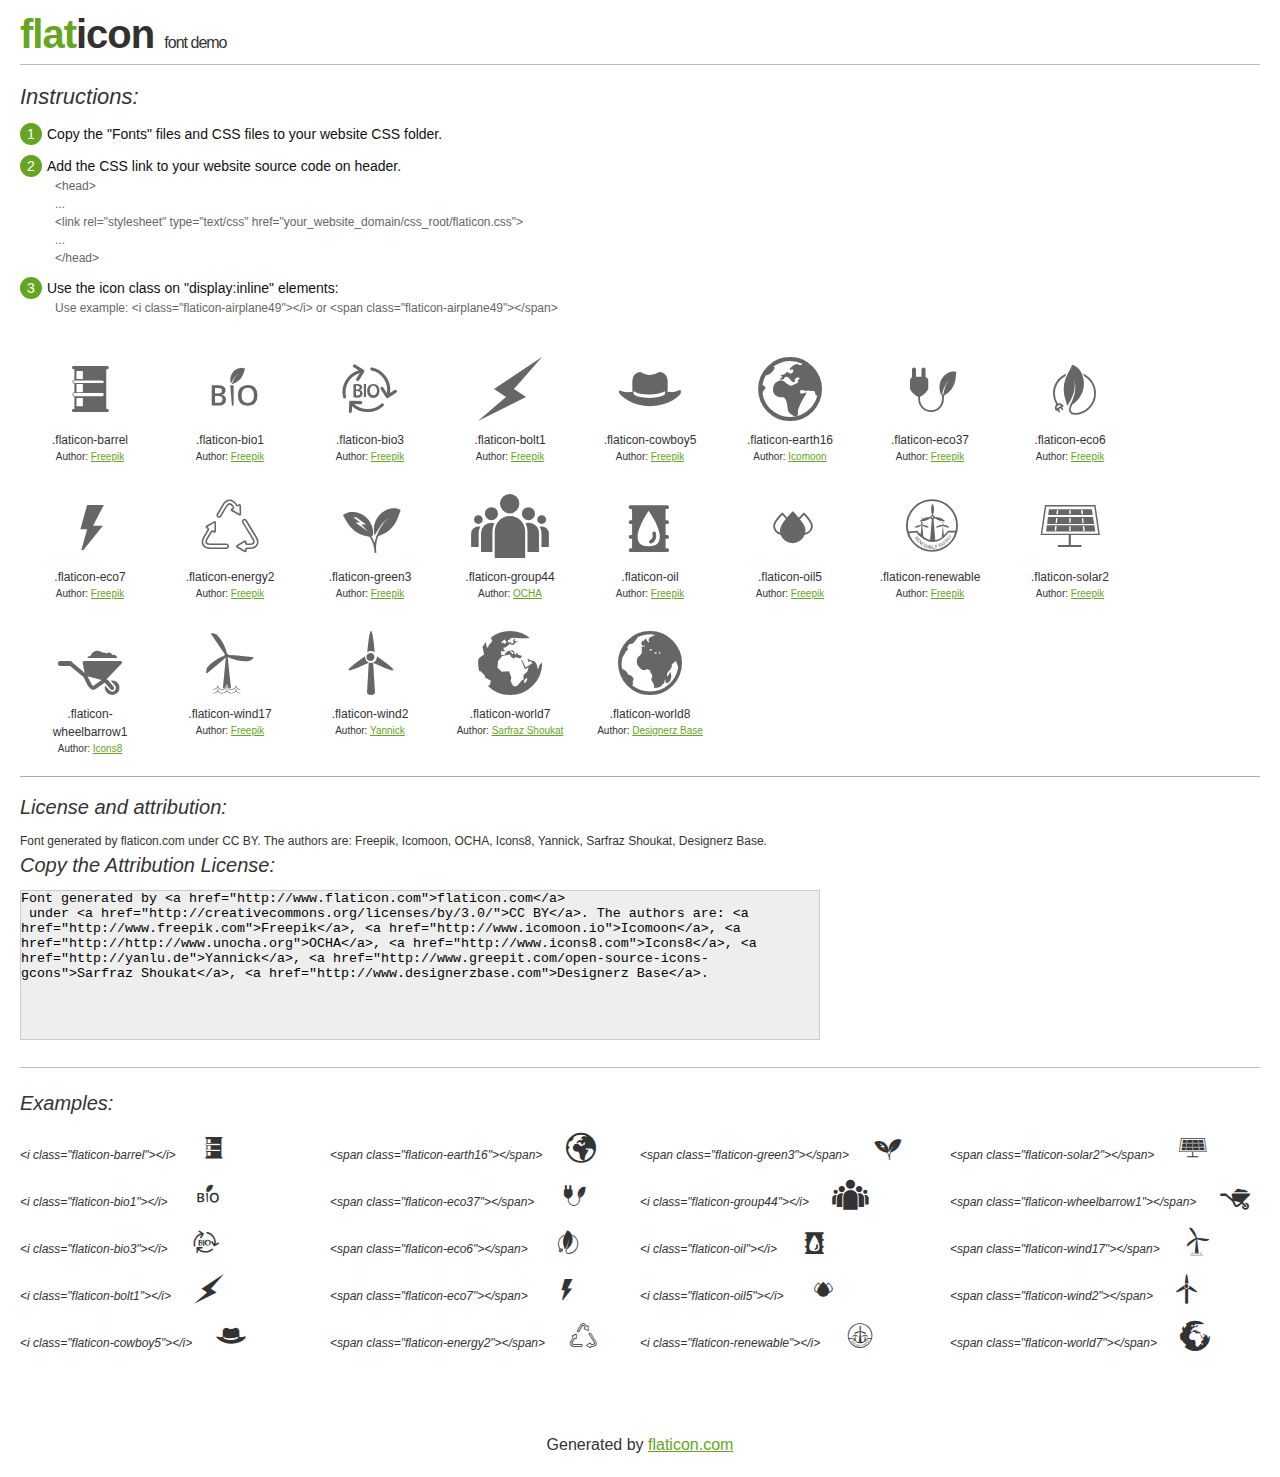
==== commit 28518b1d: "Added per capita subscription and fixed style" ====
--- a/fonts/flaticon.html
+++ b/fonts/flaticon.html
@@ -270,6 +270,8 @@
 		<div class="class-name">.flaticon-energy2</div><div class="author-name">Author: <a href="http://www.flaticon.com/free-icon/energy-recycle_12920">Freepik</a></div></div><div class="glyph">
 		<div class="glyph-icon flaticon-green3"></div>
 		<div class="class-name">.flaticon-green3</div><div class="author-name">Author: <a href="http://www.flaticon.com/free-icon/green-energy_25110">Freepik</a></div></div><div class="glyph">
+		<div class="glyph-icon flaticon-group44"></div>
+		<div class="class-name">.flaticon-group44</div><div class="author-name">Author: <a href="http://www.flaticon.com/free-icon/group-of-people-in-a-formation_27825">OCHA</a></div></div><div class="glyph">
 		<div class="glyph-icon flaticon-oil"></div>
 		<div class="class-name">.flaticon-oil</div><div class="author-name">Author: <a href="http://www.flaticon.com/free-icon/oil-barrel-with-droplet-image_18255">Freepik</a></div></div><div class="glyph">
 		<div class="glyph-icon flaticon-oil5"></div>
@@ -292,16 +294,16 @@
 <section class="attribution">
 
 	<div class="usetitle">License and attribution:</div><div class="attrDiv">Font generated by <a href="http://www.flaticon.com">flaticon.com</a>
- under <a href="http://creativecommons.org/licenses/by/3.0/">CC BY</a>. The authors are: <a href="http://www.freepik.com">Freepik</a>, <a href="http://www.icomoon.io">Icomoon</a>, <a href="http://www.icons8.com">Icons8</a>, <a href="http://yanlu.de">Yannick</a>, <a href="http://www.greepit.com/open-source-icons-gcons">Sarfraz Shoukat</a>, <a href="http://www.designerzbase.com">Designerz Base</a>.</div><div class="usetitle">Copy the Attribution License:</div>
+ under <a href="http://creativecommons.org/licenses/by/3.0/">CC BY</a>. The authors are: <a href="http://www.freepik.com">Freepik</a>, <a href="http://www.icomoon.io">Icomoon</a>, <a href="http://http://www.unocha.org">OCHA</a>, <a href="http://www.icons8.com">Icons8</a>, <a href="http://yanlu.de">Yannick</a>, <a href="http://www.greepit.com/open-source-icons-gcons">Sarfraz Shoukat</a>, <a href="http://www.designerzbase.com">Designerz Base</a>.</div><div class="usetitle">Copy the Attribution License:</div>
 
 <textarea onclick="this.focus();this.select();">Font generated by &lt;a href=&quot;http://www.flaticon.com&quot;&gt;flaticon.com&lt;/a&gt;
- under &lt;a href=&quot;http://creativecommons.org/licenses/by/3.0/&quot;&gt;CC BY&lt;/a&gt;. The authors are: &lt;a href=&quot;http://www.freepik.com&quot;&gt;Freepik&lt;/a&gt;, &lt;a href=&quot;http://www.icomoon.io&quot;&gt;Icomoon&lt;/a&gt;, &lt;a href=&quot;http://www.icons8.com&quot;&gt;Icons8&lt;/a&gt;, &lt;a href=&quot;http://yanlu.de&quot;&gt;Yannick&lt;/a&gt;, &lt;a href=&quot;http://www.greepit.com/open-source-icons-gcons&quot;&gt;Sarfraz Shoukat&lt;/a&gt;, &lt;a href=&quot;http://www.designerzbase.com&quot;&gt;Designerz Base&lt;/a&gt;.</textarea>
+ under &lt;a href=&quot;http://creativecommons.org/licenses/by/3.0/&quot;&gt;CC BY&lt;/a&gt;. The authors are: &lt;a href=&quot;http://www.freepik.com&quot;&gt;Freepik&lt;/a&gt;, &lt;a href=&quot;http://www.icomoon.io&quot;&gt;Icomoon&lt;/a&gt;, &lt;a href=&quot;http://http://www.unocha.org&quot;&gt;OCHA&lt;/a&gt;, &lt;a href=&quot;http://www.icons8.com&quot;&gt;Icons8&lt;/a&gt;, &lt;a href=&quot;http://yanlu.de&quot;&gt;Yannick&lt;/a&gt;, &lt;a href=&quot;http://www.greepit.com/open-source-icons-gcons&quot;&gt;Sarfraz Shoukat&lt;/a&gt;, &lt;a href=&quot;http://www.designerzbase.com&quot;&gt;Designerz Base&lt;/a&gt;.</textarea>
 
 </section>
 
 <section class="iconsuse">
     	<div class="usetitle">Examples:</div>
-		<div class="image"><p>&lt;i class=&quot;flaticon-barrel&quot;&gt;&lt;/i&gt; <i class="flaticon-barrel"></i></p><p>&lt;i class=&quot;flaticon-bio1&quot;&gt;&lt;/i&gt; <i class="flaticon-bio1"></i></p><p>&lt;i class=&quot;flaticon-bio3&quot;&gt;&lt;/i&gt; <i class="flaticon-bio3"></i></p><p>&lt;i class=&quot;flaticon-bolt1&quot;&gt;&lt;/i&gt; <i class="flaticon-bolt1"></i></p><p>&lt;i class=&quot;flaticon-cowboy5&quot;&gt;&lt;/i&gt; <i class="flaticon-cowboy5"></i></p></div><div class="image"><p>&lt;span class=&quot;flaticon-earth16&quot;&gt;&lt;/span&gt; <span class="flaticon-earth16"></span></p><p>&lt;span class=&quot;flaticon-eco37&quot;&gt;&lt;/span&gt; <span class="flaticon-eco37"></span></p><p>&lt;span class=&quot;flaticon-eco6&quot;&gt;&lt;/span&gt; <span class="flaticon-eco6"></span></p><p>&lt;span class=&quot;flaticon-eco7&quot;&gt;&lt;/span&gt; <span class="flaticon-eco7"></span></p><p>&lt;span class=&quot;flaticon-energy2&quot;&gt;&lt;/span&gt; <span class="flaticon-energy2"></span></p></div><div class="image"><p>&lt;span class=&quot;flaticon-green3&quot;&gt;&lt;/span&gt; <span class="flaticon-green3"></span></p><p>&lt;i class=&quot;flaticon-oil&quot;&gt;&lt;/i&gt; <i class="flaticon-oil"></i></p><p>&lt;i class=&quot;flaticon-oil5&quot;&gt;&lt;/i&gt; <i class="flaticon-oil5"></i></p><p>&lt;i class=&quot;flaticon-renewable&quot;&gt;&lt;/i&gt; <i class="flaticon-renewable"></i></p><p>&lt;i class=&quot;flaticon-solar2&quot;&gt;&lt;/i&gt; <i class="flaticon-solar2"></i></p></div><div class="image"><p>&lt;span class=&quot;flaticon-wheelbarrow1&quot;&gt;&lt;/span&gt; <span class="flaticon-wheelbarrow1"></span></p><p>&lt;span class=&quot;flaticon-wind17&quot;&gt;&lt;/span&gt; <span class="flaticon-wind17"></span></p><p>&lt;span class=&quot;flaticon-wind2&quot;&gt;&lt;/span&gt; <span class="flaticon-wind2"></span></p><p>&lt;span class=&quot;flaticon-world7&quot;&gt;&lt;/span&gt; <span class="flaticon-world7"></span></p><p>&lt;span class=&quot;flaticon-world8&quot;&gt;&lt;/span&gt; <span class="flaticon-world8"></span></p></div>
+		<div class="image"><p>&lt;i class=&quot;flaticon-barrel&quot;&gt;&lt;/i&gt; <i class="flaticon-barrel"></i></p><p>&lt;i class=&quot;flaticon-bio1&quot;&gt;&lt;/i&gt; <i class="flaticon-bio1"></i></p><p>&lt;i class=&quot;flaticon-bio3&quot;&gt;&lt;/i&gt; <i class="flaticon-bio3"></i></p><p>&lt;i class=&quot;flaticon-bolt1&quot;&gt;&lt;/i&gt; <i class="flaticon-bolt1"></i></p><p>&lt;i class=&quot;flaticon-cowboy5&quot;&gt;&lt;/i&gt; <i class="flaticon-cowboy5"></i></p></div><div class="image"><p>&lt;span class=&quot;flaticon-earth16&quot;&gt;&lt;/span&gt; <span class="flaticon-earth16"></span></p><p>&lt;span class=&quot;flaticon-eco37&quot;&gt;&lt;/span&gt; <span class="flaticon-eco37"></span></p><p>&lt;span class=&quot;flaticon-eco6&quot;&gt;&lt;/span&gt; <span class="flaticon-eco6"></span></p><p>&lt;span class=&quot;flaticon-eco7&quot;&gt;&lt;/span&gt; <span class="flaticon-eco7"></span></p><p>&lt;span class=&quot;flaticon-energy2&quot;&gt;&lt;/span&gt; <span class="flaticon-energy2"></span></p></div><div class="image"><p>&lt;span class=&quot;flaticon-green3&quot;&gt;&lt;/span&gt; <span class="flaticon-green3"></span></p><p>&lt;i class=&quot;flaticon-group44&quot;&gt;&lt;/i&gt; <i class="flaticon-group44"></i></p><p>&lt;i class=&quot;flaticon-oil&quot;&gt;&lt;/i&gt; <i class="flaticon-oil"></i></p><p>&lt;i class=&quot;flaticon-oil5&quot;&gt;&lt;/i&gt; <i class="flaticon-oil5"></i></p><p>&lt;i class=&quot;flaticon-renewable&quot;&gt;&lt;/i&gt; <i class="flaticon-renewable"></i></p></div><div class="image"><p>&lt;span class=&quot;flaticon-solar2&quot;&gt;&lt;/span&gt; <span class="flaticon-solar2"></span></p><p>&lt;span class=&quot;flaticon-wheelbarrow1&quot;&gt;&lt;/span&gt; <span class="flaticon-wheelbarrow1"></span></p><p>&lt;span class=&quot;flaticon-wind17&quot;&gt;&lt;/span&gt; <span class="flaticon-wind17"></span></p><p>&lt;span class=&quot;flaticon-wind2&quot;&gt;&lt;/span&gt; <span class="flaticon-wind2"></span></p><p>&lt;span class=&quot;flaticon-world7&quot;&gt;&lt;/span&gt; <span class="flaticon-world7"></span></p></div><div class="image"></div>
 </section>
 <div id="footer">
     <div>Generated by <a href="http://www.flaticon.com">flaticon.com</a>
--- a/fonts/flaticon.css
+++ b/fonts/flaticon.css
@@ -1,23 +1,19 @@
 @font-face {
 	font-family: "Flaticon";
-	src: url("../fonts/flaticon.eot");
-	src: url("../fonts/flaticon.eot#iefix") format("embedded-opentype"),
-	url("../fonts/flaticon.woff") format("woff"),
-	url("../fonts/flaticon.ttf") format("truetype"),
-	url("../fonts/flaticon.svg") format("svg");
+	src: url("flaticon.eot");
+	src: url("flaticon.eot#iefix") format("embedded-opentype"),
+	url("flaticon.woff") format("woff"),
+	url("flaticon.ttf") format("truetype"),
+	url("flaticon.svg") format("svg");
 	font-weight: normal;
 	font-style: normal;
 }
 [class^="flaticon-"]:before, [class*=" flaticon-"]:before,
 [class^="flaticon-"]:after, [class*=" flaticon-"]:after {   
 	font-family: Flaticon;
-    font-size: 64px;
-    padding: 10px;
-    text-align: center;
-    display: block;
-	font-style: normal;
-	line-height: 1;
-
+        font-size: 20px;
+font-style: normal;
+margin-left: 20px;
 }.flaticon-barrel:before {
 	content: "\e000";
 }
@@ -51,30 +47,33 @@
 .flaticon-green3:before {
 	content: "\e00a";
 }
-.flaticon-oil:before {
+.flaticon-group44:before {
 	content: "\e00b";
 }
-.flaticon-oil5:before {
+.flaticon-oil:before {
 	content: "\e00c";
 }
-.flaticon-renewable:before {
+.flaticon-oil5:before {
 	content: "\e00d";
 }
-.flaticon-solar2:before {
+.flaticon-renewable:before {
 	content: "\e00e";
 }
-.flaticon-wheelbarrow1:before {
+.flaticon-solar2:before {
 	content: "\e00f";
 }
-.flaticon-wind17:before {
+.flaticon-wheelbarrow1:before {
 	content: "\e010";
 }
-.flaticon-wind2:before {
+.flaticon-wind17:before {
 	content: "\e011";
 }
-.flaticon-world7:before {
+.flaticon-wind2:before {
 	content: "\e012";
 }
-.flaticon-world8:before {
+.flaticon-world7:before {
 	content: "\e013";
 }
+.flaticon-world8:before {
+	content: "\e014";
+}
